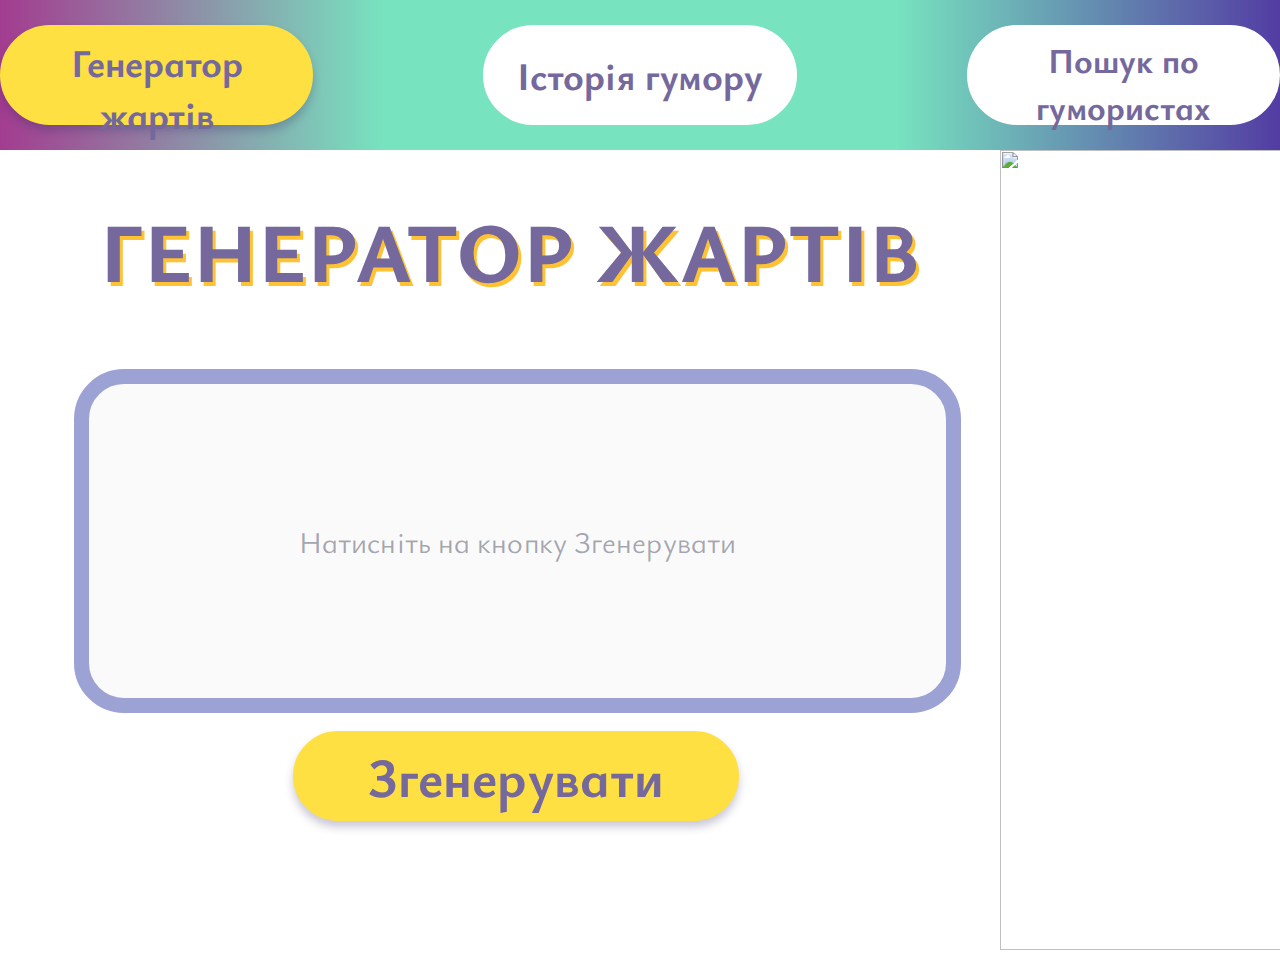
==== index.html @ 1abb5cdd "create" ====
<!DOCTYPE html>
<html lang="en">

<head>
    <meta charset="UTF-8">
    <meta name="viewport" content="width=device-width, initial-scale=1.0">
    <title>Document</title>
    <link rel="stylesheet" href="style.css">
</head>

<body>
    <header>
        <button class="btn1">Генератор жартiв</button>
        <button class="btn2">Iсторiя гумору</button>
        <button class="btn3">Пошук по гумористах</button>
    </header>
    <main>
        <div class="container">
            <div class="buttons">
                <p class="btn">ГЕНЕРАТОР ЖАРТІВ</p>
                <input class="generation" type="text" value="Натиснiть на кнопку Згенерувати" disabled>
                <button class="button">Згенерувати</button>
           </div>
           <div class="image">
            <img src="images/IMG_3994.PNG">
           </div>
        </div>
    </main>
</body>
</html>
---- style.css ----
@import url('https://fonts.googleapis.com/css2?family=Ponomar&family=Ysabeau+Infant:ital,wght@0,1..1000;1,1..1000&display=swap');

.btn1 {
    justify-content: center;
    width: 386px;
    height: 100px;
    background: #FFE043;
    border: 10px solid #FFE043;
    box-shadow: 0px 6px 8px rgba(45, 36, 97, 0.25);
    border-radius: 50px;
    font-family: 'Ysabeau Infant';
    font-size: 39px;
    color: #74689C;
    font-weight: bold;
    cursor: pointer;
}

.btn2 {
    justify-content: center;
    width: 386px;
    height: 100px;
    background: #FFFFFF;
    border: 10px solid #FFFFFF;
    border-radius: 50px;
    font-family: 'Ysabeau Infant';
    font-weight: 700;
    font-size: 39px;
    color: #74689C;
    cursor: pointer;
}

.btn3 {
    width: 386px;
    height: 100px;
    background: #FFFFFF;
    border: 10px solid #FFFFFF;
    border-radius: 50px;
    font-family: 'Ysabeau Infant';
    font-weight: 700;
    font-size: 35px;
    color: #74689C;
    cursor: pointer;
}

.btn {
    position: absolute;
    left: 100px;
    top: 109px;
    font-family: 'Ysabeau Infant';
    font-style: normal;
    font-weight: 750;
    font-size: 84px;
    color: #74689C;
    text-shadow: 3px 4px 0px #FFC233;
}

.generation {
    position: absolute;
    width: 853px;
    height: 312px;
    left: 74px;
    top: 369px;
    border-radius: 50px;
    font-family: 'Ysabeau Infant';
    font-size: 30px;
    text-align: center;
    letter-spacing: 0.1px;
    color: rgba(24, 22, 57, 0.4);
    border: 15px solid  #9DA2D5;
}

.button {
    justify-content: center;
    position: absolute;
    width: 446px;
    height: 90px;
    left: 293px;
    top: 731px;
    background: #FFE043;
    border: 10px solid #FFE043;
    box-shadow: 0px 6px 8px rgba(45, 36, 97, 0.25);
    border-radius: 50px;
    font-family: 'Ysabeau Infant';
    font-weight: 700;
    font-size: 55px;
    line-height: 50px;
    letter-spacing: 0.1px;
    color: #74689C;
    cursor: pointer;
}

header {
    display: flex;
    justify-content: space-around;
    align-items: center;
    width: 100%;
    height: 150px;
    background: linear-gradient(90deg, #A33C90 0%, rgba(119, 227, 191, 0) 30%, rgba(119, 227, 191, 0) 70%, #533CA3 100%), #77E3BF;
    justify-content: center;
    gap: 170px;
}

img {
    width: 800px;
    height: 800px;
    margin-left: 1000px;
    transition: transform 0.2s ease-out;
}

body {
    margin: 0;
}

img:hover {
    transform: translate(50px, -50px);
}

.image{
    width: 800px;
    height: 800px;
}
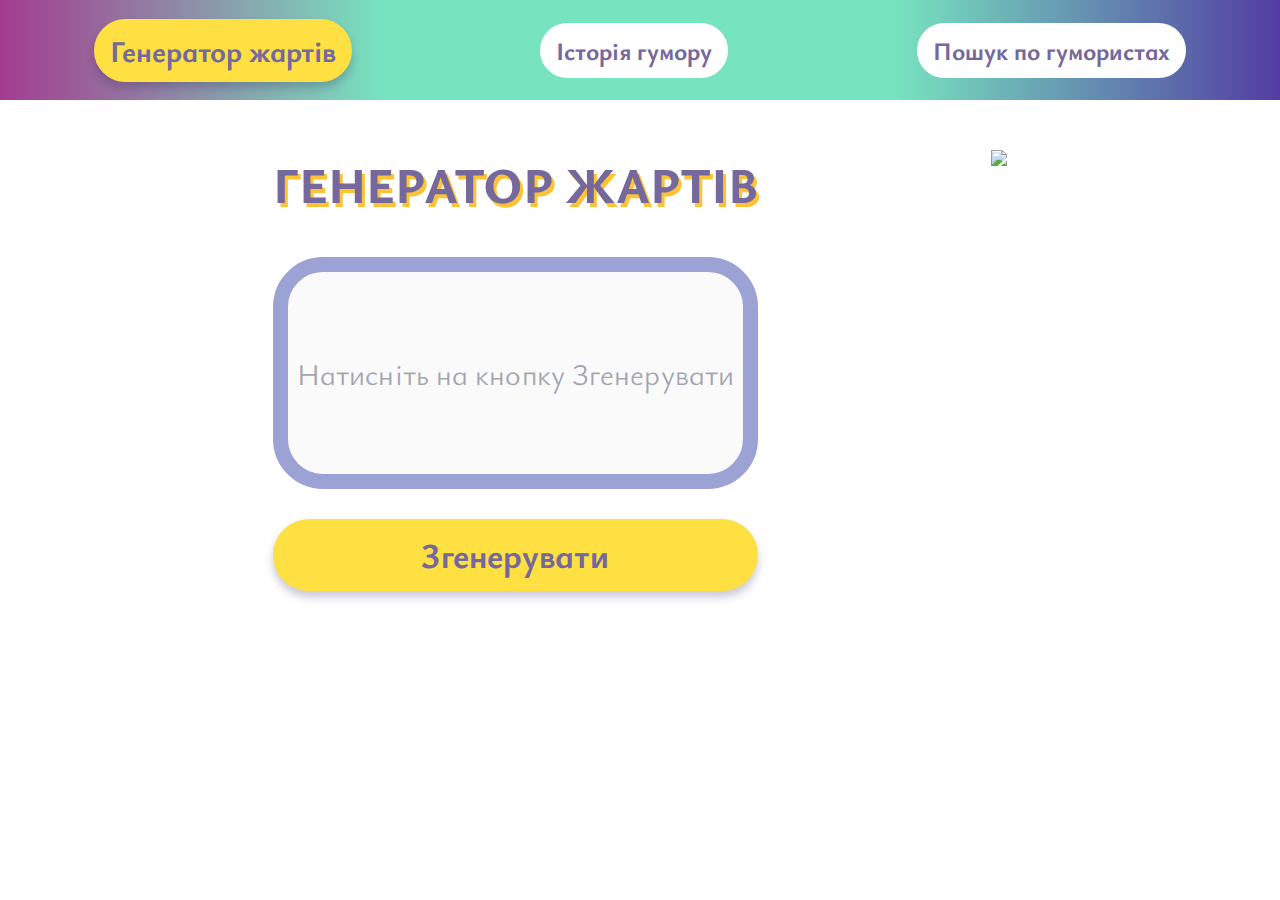
==== commit 1bd5e3e9: "add-some-changes" ====
--- a/index.html
+++ b/index.html
@@ -16,8 +16,8 @@
     </header>
     <main>
         <div class="container">
-            <div class="buttons">
-                <p class="btn">ГЕНЕРАТОР ЖАРТІВ</p>
+            <div class="buttons-container">
+                <p class="title">ГЕНЕРАТОР ЖАРТІВ</p>
                 <input class="generation" type="text" value="Натиснiть на кнопку Згенерувати" disabled>
                 <button class="button">Згенерувати</button>
            </div>
--- a/style.css
+++ b/style.css
@@ -1,68 +1,77 @@
 @import url('https://fonts.googleapis.com/css2?family=Ponomar&family=Ysabeau+Infant:ital,wght@0,1..1000;1,1..1000&display=swap');
 
+header {
+    display: flex;
+    justify-content: space-around;
+    align-items: center;
+    height: 100px;
+    background: linear-gradient(90deg, #A33C90 0%, rgba(119, 227, 191, 0) 30%, rgba(119, 227, 191, 0) 70%, #533CA3 100%), #77E3BF;
+    width: 100%;
+}
+
 .btn1 {
-    justify-content: center;
-    width: 386px;
-    height: 100px;
     background: #FFE043;
     border: 10px solid #FFE043;
     box-shadow: 0px 6px 8px rgba(45, 36, 97, 0.25);
     border-radius: 50px;
     font-family: 'Ysabeau Infant';
-    font-size: 39px;
+    font-size: 30px;
     color: #74689C;
     font-weight: bold;
     cursor: pointer;
 }
 
 .btn2 {
-    justify-content: center;
-    width: 386px;
-    height: 100px;
+
     background: #FFFFFF;
     border: 10px solid #FFFFFF;
     border-radius: 50px;
     font-family: 'Ysabeau Infant';
     font-weight: 700;
-    font-size: 39px;
+    font-size: 25px;
     color: #74689C;
     cursor: pointer;
 }
 
 .btn3 {
-    width: 386px;
-    height: 100px;
     background: #FFFFFF;
     border: 10px solid #FFFFFF;
     border-radius: 50px;
     font-family: 'Ysabeau Infant';
     font-weight: 700;
-    font-size: 35px;
+    font-size: 25px;
     color: #74689C;
     cursor: pointer;
 }
 
-.btn {
-    position: absolute;
-    left: 100px;
-    top: 109px;
+.container{
+    display: flex;
+    justify-content: space-evenly;
+    max-width: 1200px;
+    margin: 50px auto;
+}
+
+.buttons-container{
+    display: flex;
+    flex-direction: column;
+}
+
+.title {  
     font-family: 'Ysabeau Infant';
     font-style: normal;
     font-weight: 750;
-    font-size: 84px;
+    font-size: 50px;
     color: #74689C;
     text-shadow: 3px 4px 0px #FFC233;
+    margin:0px;
+    margin-bottom:40px;
 }
 
 .generation {
-    position: absolute;
-    width: 853px;
-    height: 312px;
-    left: 74px;
-    top: 369px;
+    font-size: 30px;
+    height: 200px;
     border-radius: 50px;
     font-family: 'Ysabeau Infant';
-    font-size: 30px;
     text-align: center;
     letter-spacing: 0.1px;
     color: rgba(24, 22, 57, 0.4);
@@ -70,40 +79,25 @@
 }
 
 .button {
-    justify-content: center;
-    position: absolute;
-    width: 446px;
-    height: 90px;
-    left: 293px;
-    top: 731px;
+
     background: #FFE043;
     border: 10px solid #FFE043;
     box-shadow: 0px 6px 8px rgba(45, 36, 97, 0.25);
     border-radius: 50px;
     font-family: 'Ysabeau Infant';
     font-weight: 700;
-    font-size: 55px;
+    font-size: 35px;
     line-height: 50px;
     letter-spacing: 0.1px;
     color: #74689C;
     cursor: pointer;
+    margin-top:30px;
 }
 
-header {
-    display: flex;
-    justify-content: space-around;
-    align-items: center;
-    width: 100%;
-    height: 150px;
-    background: linear-gradient(90deg, #A33C90 0%, rgba(119, 227, 191, 0) 30%, rgba(119, 227, 191, 0) 70%, #533CA3 100%), #77E3BF;
-    justify-content: center;
-    gap: 170px;
-}
+
 
 img {
-    width: 800px;
-    height: 800px;
-    margin-left: 1000px;
+    width: 400px;
     transition: transform 0.2s ease-out;
 }
 
@@ -115,7 +109,3 @@
     transform: translate(50px, -50px);
 }
 
-.image{
-    width: 800px;
-    height: 800px;
-}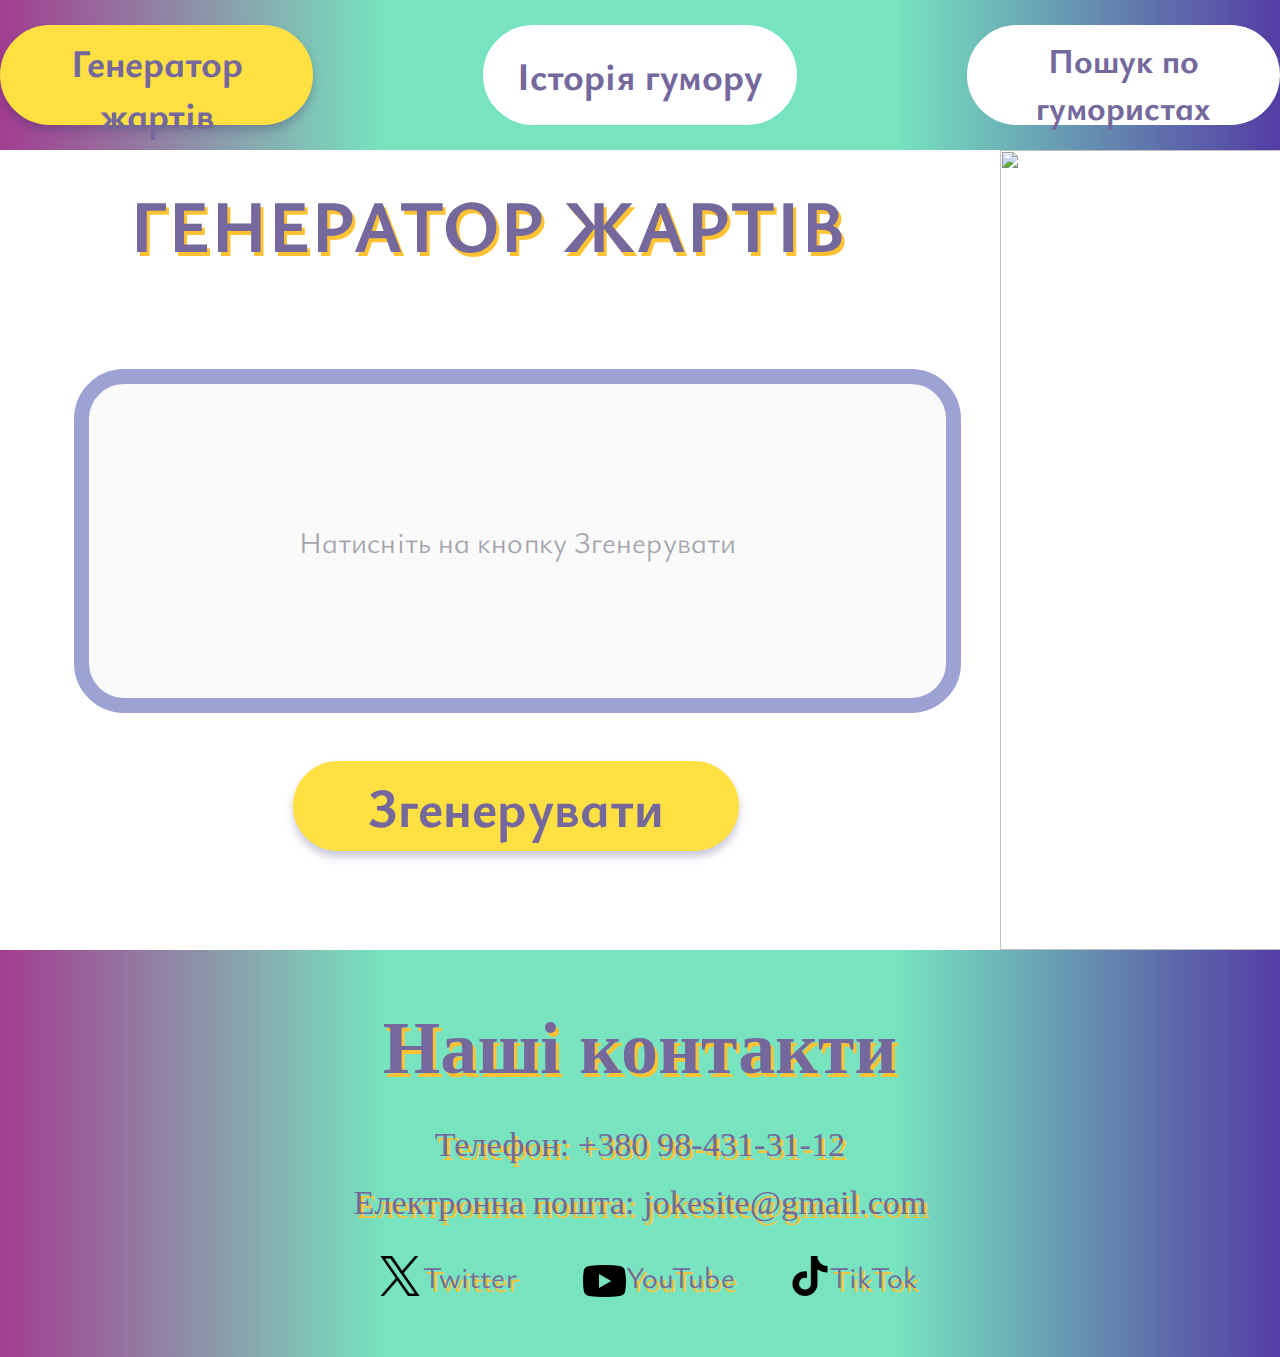
==== commit f2e54458: "update git commit -m update git commit -m update" ====
--- a/index.html
+++ b/index.html
@@ -26,5 +26,17 @@
            </div>
         </div>
     </main>
+    <footer>
+    <div class="text-container">
+        <h1 class="text-footer">Наші контакти</h1>
+        <p class="number">Телефон: +380 98-431-31-12</p>
+        <p class="mail">Електронна пошта: jokesite@gmail.com</p>
+    </div>
+    <div class="buttons-footer">
+        <a href="https://x.com/" class="twitter">Twitter</a>
+        <a href="https://www.youtube.com/" class="youtube">YouTube</a>
+        <a href="https://www.tiktok.com/" class="tikTok">TikTok</a>
+    </div>
+    </footer>
 </body>
 </html>--- a/style.css
+++ b/style.css
@@ -1,103 +1,114 @@
 @import url('https://fonts.googleapis.com/css2?family=Ponomar&family=Ysabeau+Infant:ital,wght@0,1..1000;1,1..1000&display=swap');
+
+.btn1 {
+    justify-content: center;
+    width: 386px;
+    height: 100px;
+    background: #FFE043;
+    border: 10px solid #FFE043;
+    box-shadow: 0px 6px 8px rgba(45, 36, 97, 0.25);
+    border-radius: 50px;
+    font-family: 'Ysabeau Infant';
+    font-size: 39px;
+    color: #74689C;
+    font-weight: bold;
+    cursor: pointer;
+    transition: transform 0.2s ease-out;
+}
+
+.btn2 {
+    justify-content: center;
+    width: 386px;
+    height: 100px;
+    background: #FFFFFF;
+    border: 10px solid #FFFFFF;
+    border-radius: 50px;
+    font-family: 'Ysabeau Infant';
+    font-weight: 700;
+    font-size: 39px;
+    color: #74689C;
+    cursor: pointer;
+    transition: transform 0.2s ease-out;
+}
+
+.btn3 {
+    width: 386px;
+    height: 100px;
+    background: #FFFFFF;
+    border: 10px solid #FFFFFF;
+    border-radius: 50px;
+    font-family: 'Ysabeau Infant';
+    font-weight: 700;
+    font-size: 35px;
+    color: #74689C;
+    cursor: pointer;
+    transition: transform 0.2s ease-out;
+}
+
+.btn {
+    position: absolute;
+    left: 100px;
+    top: 109px;
+    font-family: 'Ysabeau Infant';
+    font-style: normal;
+    font-weight: 750;
+    font-size: 84px;
+    color: #74689C;
+    text-shadow: 3px 4px 0px #FFC233;
+}
+
+.generation {
+    position: absolute;
+    width: 853px;
+    height: 312px;
+    left: 74px;
+    top: 369px;
+    border-radius: 50px;
+    font-family: 'Ysabeau Infant';
+    font-size: 30px;
+    text-align: center;
+    letter-spacing: 0.1px;
+    color: rgba(24, 22, 57, 0.4);
+    border: 15px solid  #9DA2D5;
+}
+
+.button {
+    justify-content: center;
+    position: absolute;
+    width: 446px;
+    height: 90px;
+    left: 293px;
+    top: 731px;
+    background: #FFE043;
+    border: 10px solid #FFE043;
+    box-shadow: 0px 6px 8px rgba(45, 36, 97, 0.25);
+    border-radius: 50px;
+    font-family: 'Ysabeau Infant';
+    font-weight: 700;
+    font-size: 55px;
+    line-height: 50px;
+    letter-spacing: 0.1px;
+    color: #74689C;
+    cursor: pointer;
+    margin-top:30px;
+    transition: transform 0.2s ease-out;
+}
 
 header {
     display: flex;
     justify-content: space-around;
     align-items: center;
-    height: 100px;
+    width: 100%;
+    height: 150px;
     background: linear-gradient(90deg, #A33C90 0%, rgba(119, 227, 191, 0) 30%, rgba(119, 227, 191, 0) 70%, #533CA3 100%), #77E3BF;
-    width: 100%;
-}
-
-.btn1 {
-    background: #FFE043;
-    border: 10px solid #FFE043;
-    box-shadow: 0px 6px 8px rgba(45, 36, 97, 0.25);
-    border-radius: 50px;
-    font-family: 'Ysabeau Infant';
-    font-size: 30px;
-    color: #74689C;
-    font-weight: bold;
-    cursor: pointer;
-}
-
-.btn2 {
-
-    background: #FFFFFF;
-    border: 10px solid #FFFFFF;
-    border-radius: 50px;
-    font-family: 'Ysabeau Infant';
-    font-weight: 700;
-    font-size: 25px;
-    color: #74689C;
-    cursor: pointer;
-}
-
-.btn3 {
-    background: #FFFFFF;
-    border: 10px solid #FFFFFF;
-    border-radius: 50px;
-    font-family: 'Ysabeau Infant';
-    font-weight: 700;
-    font-size: 25px;
-    color: #74689C;
-    cursor: pointer;
-}
-
-.container{
-    display: flex;
-    justify-content: space-evenly;
-    max-width: 1200px;
-    margin: 50px auto;
-}
-
-.buttons-container{
-    display: flex;
-    flex-direction: column;
-}
-
-.title {  
-    font-family: 'Ysabeau Infant';
-    font-style: normal;
-    font-weight: 750;
-    font-size: 50px;
-    color: #74689C;
-    text-shadow: 3px 4px 0px #FFC233;
-    margin:0px;
-    margin-bottom:40px;
-}
-
-.generation {
-    font-size: 30px;
-    height: 200px;
-    border-radius: 50px;
-    font-family: 'Ysabeau Infant';
-    text-align: center;
-    letter-spacing: 0.1px;
-    color: rgba(24, 22, 57, 0.4);
-    border: 15px solid  #9DA2D5;
-}
-
-.button {
-
-    background: #FFE043;
-    border: 10px solid #FFE043;
-    box-shadow: 0px 6px 8px rgba(45, 36, 97, 0.25);
-    border-radius: 50px;
-    font-family: 'Ysabeau Infant';
-    font-weight: 700;
-    font-size: 35px;
-    line-height: 50px;
-    letter-spacing: 0.1px;
-    color: #74689C;
-    cursor: pointer;
-    margin-top:30px;
-}
-
-
+    justify-content: center;
+    gap: 170px;
+}
 
 img {
-    width: 400px;
+    width: 800px;
+    height: 800px;
+    margin-left: 1000px;
     transition: transform 0.2s ease-out;
 }
 
@@ -106,6 +117,176 @@
 }
 
 img:hover {
-    transform: translate(50px, -50px);
-}
-
+    transform: translate(50px);
+}
+
+.image{
+    width: 800px;
+    height: 800px;
+}
+
+.title{
+position: absolute;
+left: 130px;
+top: 100px;
+font-family: 'Ysabeau Infant';
+font-weight: 700;
+font-size: 74px;
+letter-spacing: 0.1px;
+color: #74689C;
+text-shadow: 3px 4px 0px #FFC233;
+}
+
+.button:hover{
+    filter: brightness(90%);
+}
+
+.button:active{
+    transform: scale(0.9);
+}
+
+.btn1:hover{
+    filter: brightness(90%);
+}
+
+.btn2:hover{
+    filter: brightness(90%);
+}
+
+.btn3:hover{
+    filter: brightness(90%);
+}
+
+.btn1:active{
+    transform: scale(0.9);
+}
+
+.btn2:active{
+    transform: scale(0.9);
+}
+
+.btn3:active{
+    transform: scale(0.9);
+}
+
+.text-footer{
+    text-align: center;
+}
+
+.number{
+    text-align: center;
+}
+
+.mail{
+    text-align: center;
+}
+
+.twitter{
+    width: auto;
+    height: auto;
+    font-family: 'Ysabeau Infant';
+    font-size: 30px;
+    background: none;
+    border: none;
+    cursor: pointer;
+    letter-spacing: 0.1px;
+    color: #74689C;
+    text-shadow: 3px 4px 0px #FFC233;
+    background: url(images/free-icon-twitter-5968958.png);
+    background-size: 100%;
+    text-indent: 43px;
+    max-width: 40px;
+    background-repeat: no-repeat;
+    transition: transform 0.1s ease-out;
+    text-decoration: none;
+}
+
+.youtube{
+    width: auto;
+    height: auto;
+    font-family: 'Ysabeau Infant';
+    font-size: 30px;
+    background: url(images/icons8-youtube-50.png);
+    background-size: 100%;
+    text-indent: 46px;
+    max-width: 50px;
+    background-repeat: no-repeat;
+    border: none;
+    cursor: pointer;
+    letter-spacing: 0.1px;
+    color: #74689C;
+    text-shadow: 3px 4px 0px #FFC233;
+    transition: transform 0.1s ease-out;
+    text-decoration: none;
+}
+
+.tikTok{
+    width: auto;
+    height: auto;
+    font-family: 'Ysabeau Infant';
+    font-size: 30px;
+    background: none;
+    border: none;
+    cursor: pointer;
+    letter-spacing: 0.1px;
+    color: #74689C;
+    text-shadow: 3px 4px 0px #FFC233;
+    background: url(images/free-icon-tik-tok-3046120.png);
+    background-size: 100%;
+    text-indent: 40px;
+    max-width: 40px;
+    background-repeat: no-repeat;
+    margin-right: 70px;
+    transition: transform 0.1s ease-out;
+    text-decoration: none;
+}
+
+.buttons-footer{
+    display: flex;
+    flex-direction: row;
+    justify-content: center;
+    gap: 160px;
+    padding-bottom: 60px;
+}
+
+footer{
+    background: linear-gradient(90deg, #A33C90 0%, rgba(119, 227, 191, 0) 30%, rgba(119, 227, 191, 0) 70%, #533CA3 100%), #77E3BF;
+}
+
+.text-footer{
+    font-size: 74px;
+    letter-spacing: 0.1px;
+    color: #74689C;
+    text-shadow: 3px 4px 0px #FFC233;
+}
+
+.number{
+    font-size: 34px;
+    letter-spacing: 0.1px;
+    color: #74689C;
+    text-shadow: 3px 4px 0px #FFC233;
+    line-height: 10px;
+}
+
+.mail{
+    font-size: 34px;
+    letter-spacing: 0.1px;
+    color: #74689C;
+    text-shadow: 3px 4px 0px #FFC233;
+}
+
+.text-container{
+    padding-top: 6px
+}
+
+.tikTok:active{
+    transform: scale(0.9);
+}
+
+.youtube:active{
+    transform: scale(0.9);
+}
+
+.twitter:active{
+    transform: scale(0.9);
+}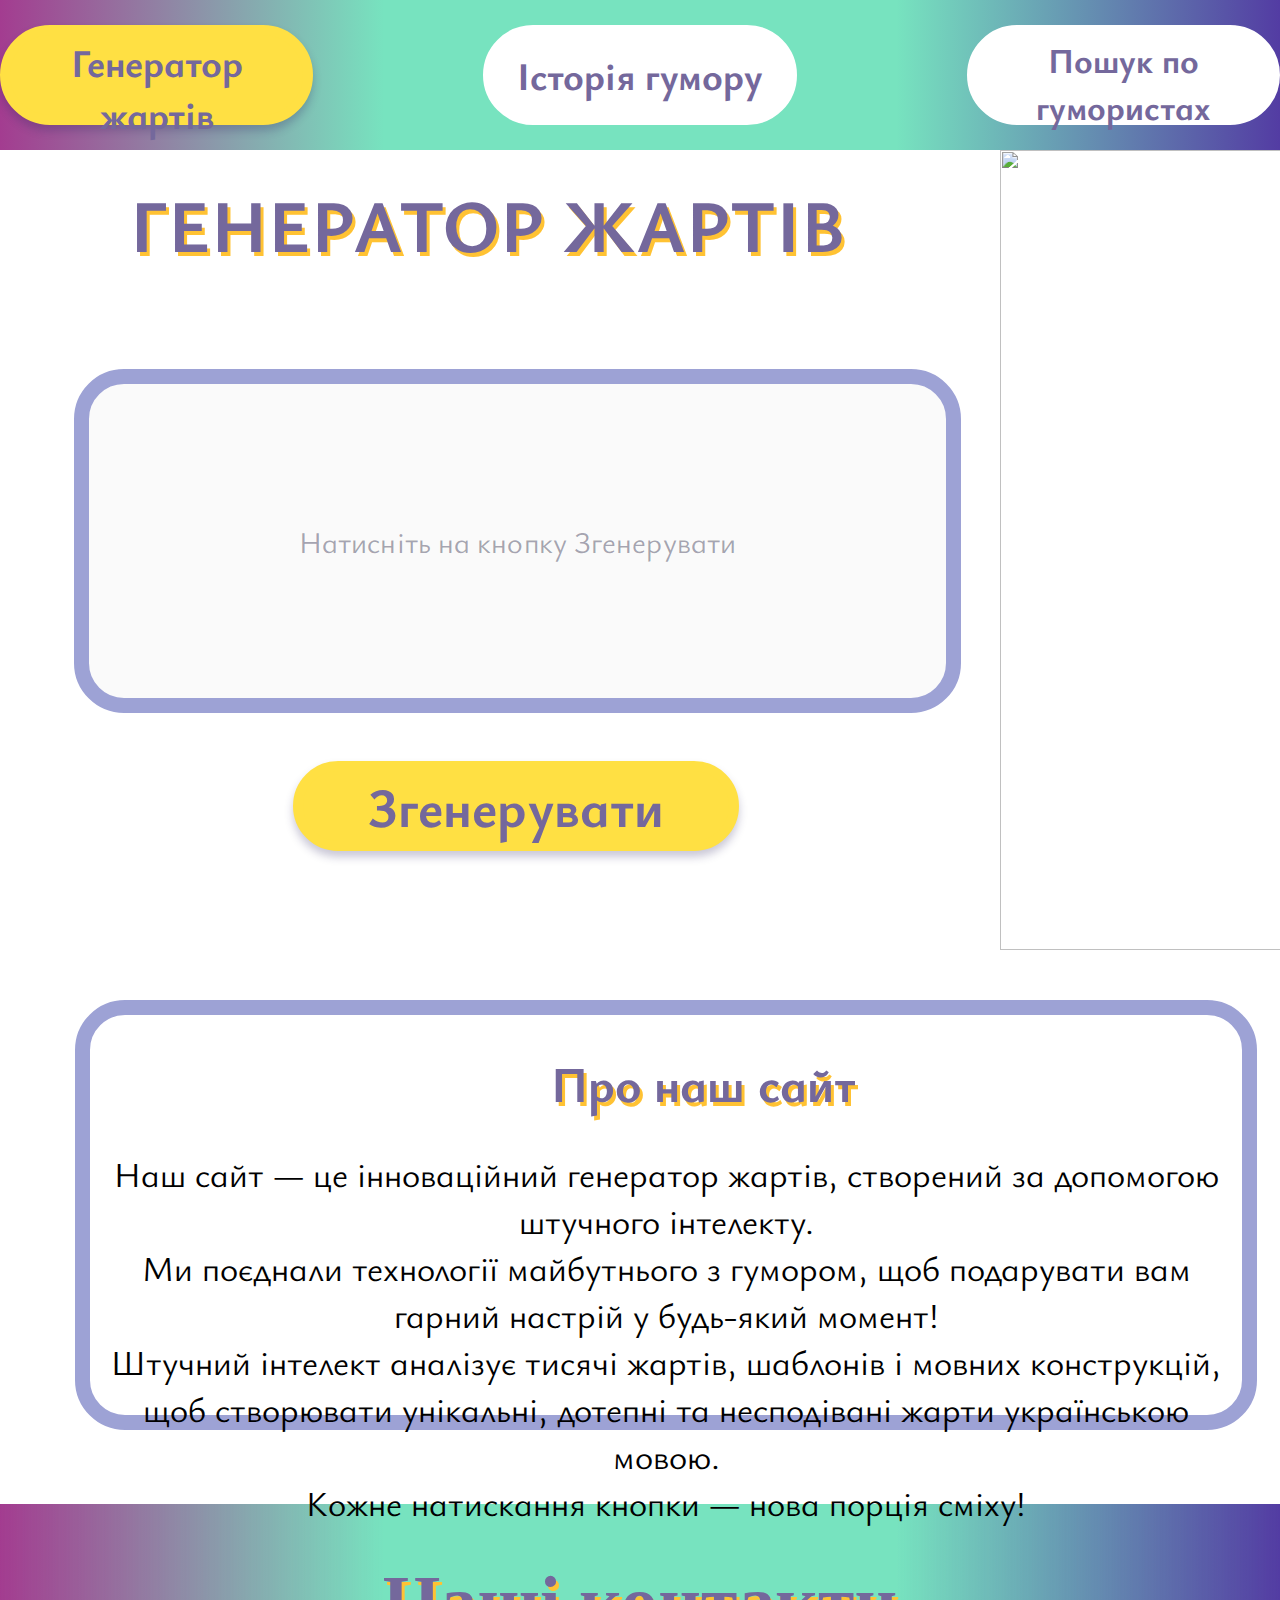
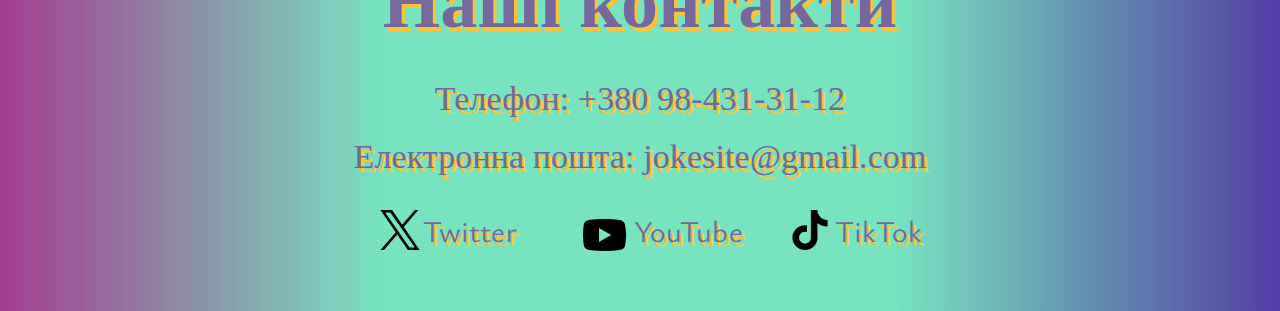
==== commit 2f6bdd05: "update" ====
--- a/index.html
+++ b/index.html
@@ -14,15 +14,20 @@
         <button class="btn2">Iсторiя гумору</button>
         <button class="btn3">Пошук по гумористах</button>
     </header>
+        <div class="about">
+            <h1 class="about-h1">Про наш сайт</h1>
+            <p class="site-about">Наш сайт — це інноваційний генератор жартів, створений за допомогою штучного інтелекту.<br />
+             Ми поєднали технології майбутнього з гумором, щоб подарувати вам гарний настрій у будь-який момент!<br /> 
+             Штучний інтелект аналізує тисячі жартів, шаблонів і мовних конструкцій, щоб створювати унікальні, дотепні та несподівані жарти українською мовою.<br />
+             Кожне натискання кнопки — нова порція сміху!</p>
+        </div>
     <main>
         <div class="container">
             <div class="buttons-container">
                 <p class="title">ГЕНЕРАТОР ЖАРТІВ</p>
                 <input class="generation" type="text" value="Натиснiть на кнопку Згенерувати" disabled>
                 <button class="button">Згенерувати</button>
-           </div>
-           <div class="image">
-            <img src="images/IMG_3994.PNG">
+                <img src="images/IMG_3994.PNG">
            </div>
         </div>
     </main>
--- a/style.css
+++ b/style.css
@@ -186,7 +186,6 @@
     height: auto;
     font-family: 'Ysabeau Infant';
     font-size: 30px;
-    background: none;
     border: none;
     cursor: pointer;
     letter-spacing: 0.1px;
@@ -208,7 +207,7 @@
     font-size: 30px;
     background: url(images/icons8-youtube-50.png);
     background-size: 100%;
-    text-indent: 46px;
+    text-indent: 54px;
     max-width: 50px;
     background-repeat: no-repeat;
     border: none;
@@ -233,7 +232,7 @@
     text-shadow: 3px 4px 0px #FFC233;
     background: url(images/free-icon-tik-tok-3046120.png);
     background-size: 100%;
-    text-indent: 40px;
+    text-indent: 45px;
     max-width: 40px;
     background-repeat: no-repeat;
     margin-right: 70px;
@@ -251,6 +250,7 @@
 
 footer{
     background: linear-gradient(90deg, #A33C90 0%, rgba(119, 227, 191, 0) 30%, rgba(119, 227, 191, 0) 70%, #533CA3 100%), #77E3BF;
+    margin-top: 550px;
 }
 
 .text-footer{
@@ -289,4 +289,36 @@
 
 .twitter:active{
     transform: scale(0.9);
+}
+
+
+.about{
+    display: flex;
+    position: absolute;
+    left: 75px;
+    width: 90%;
+    height: 400px;
+    top: 1000px;
+    border-radius: 50px;
+    border: 15px solid  #9DA2D5;
+    text-align: center;
+}
+
+.site-about{
+    display: flex;
+    position: relative;
+    top: 100px;
+    font-size: 35px;
+    font-family: 'Ysabeau Infant';
+}
+
+.about-h1{
+    position: absolute;
+    left: 40%;
+    display: flex;
+    letter-spacing: 0.1px;
+    color: #74689C;
+    font-family: 'Ysabeau Infant';
+    text-shadow: 3px 4px 0px #FFC233;
+    font-size: 50px;
 }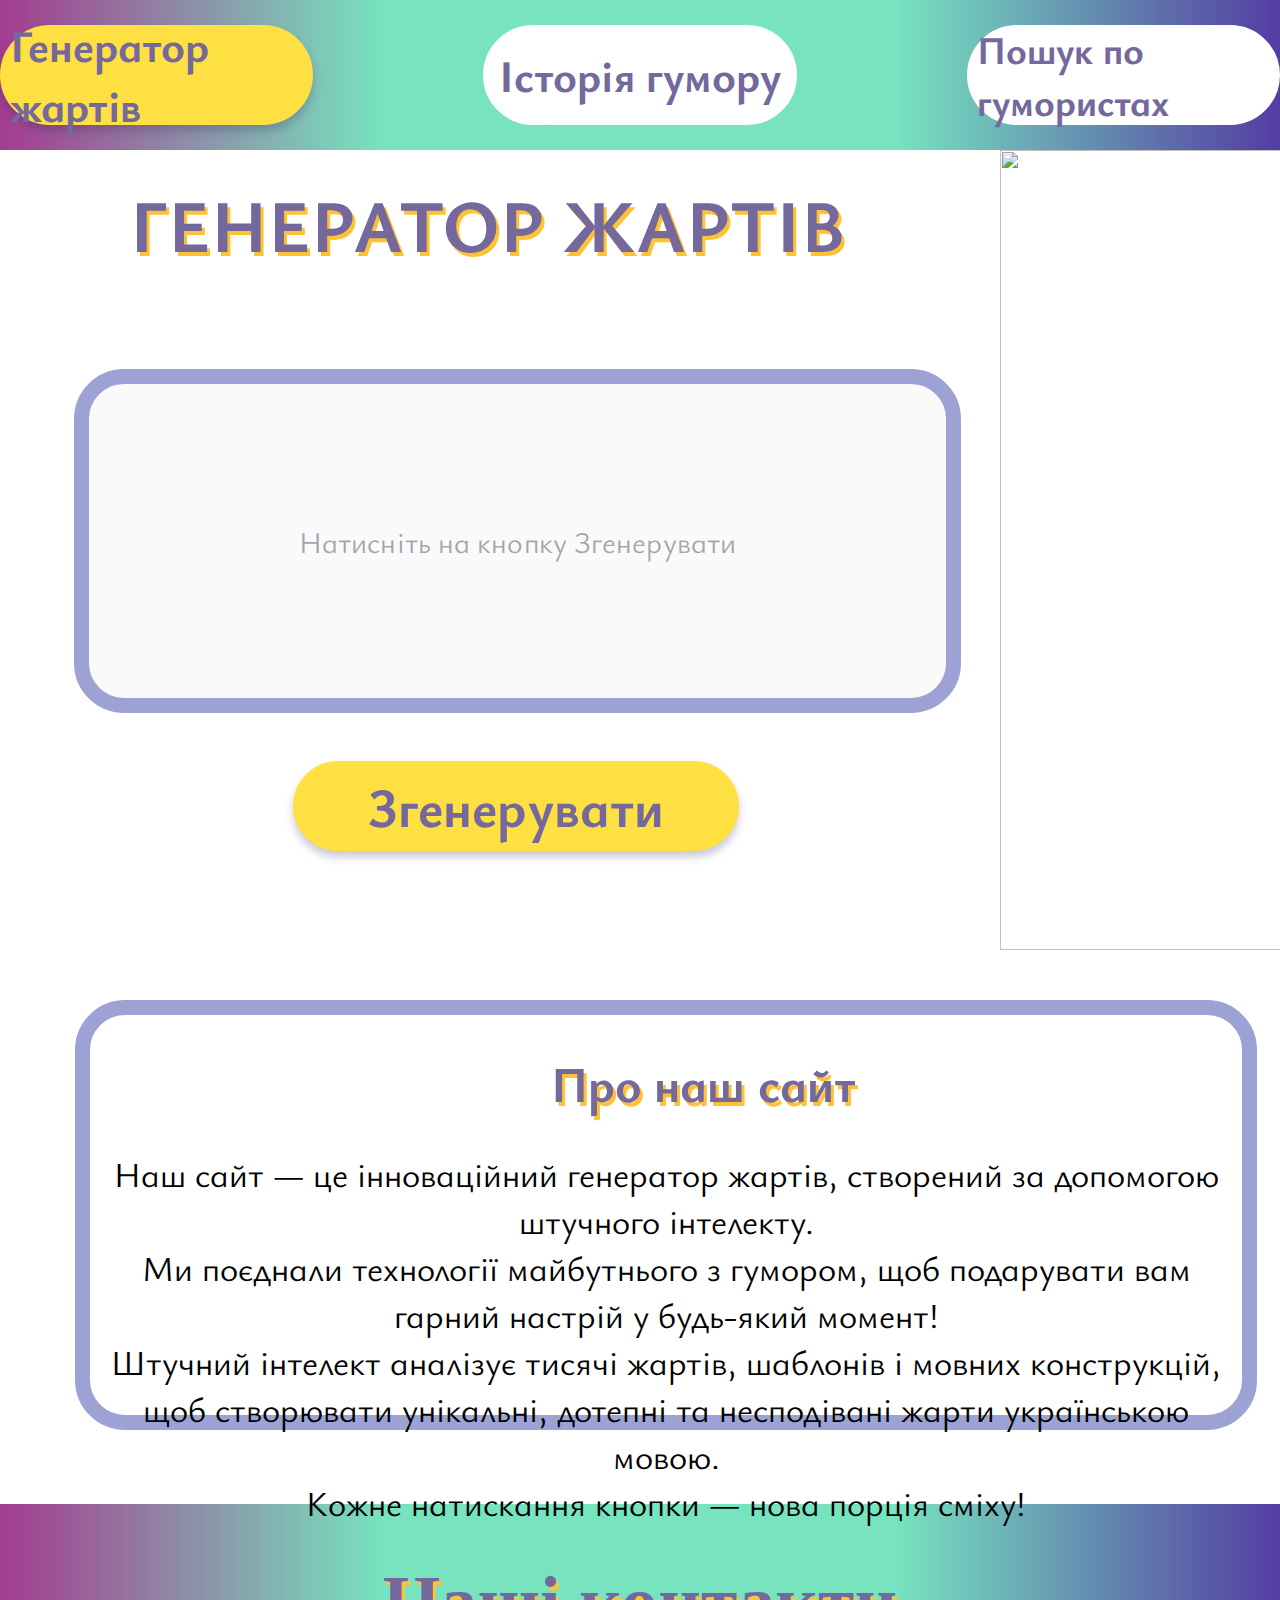
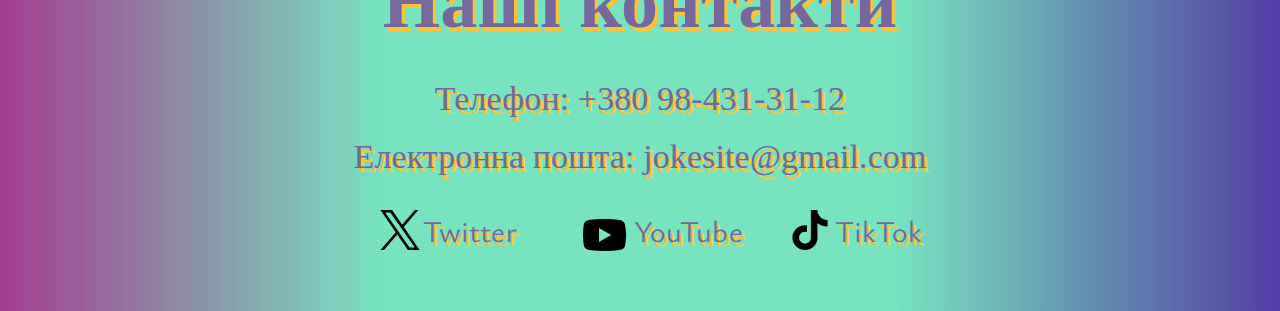
==== commit ad1316af: "change-structure" ====
--- a/index.html
+++ b/index.html
@@ -10,15 +10,14 @@
 
 <body>
     <header>
-        <button class="btn1">Генератор жартiв</button>
-        <button class="btn2">Iсторiя гумору</button>
-        <button class="btn3">Пошук по гумористах</button>
+        <a href="" class="btn1">Генератор жартiв</a>
+        <a href="page2.html" class="btn2">Iсторiя гумору</a>
+        <a href="" class="btn3">Пошук по гумористах</a>
     </header>
         <div class="about">
             <h1 class="about-h1">Про наш сайт</h1>
             <p class="site-about">Наш сайт — це інноваційний генератор жартів, створений за допомогою штучного інтелекту.<br />
-             Ми поєднали технології майбутнього з гумором, щоб подарувати вам гарний настрій у будь-який момент!<br /> 
-             Штучний інтелект аналізує тисячі жартів, шаблонів і мовних конструкцій, щоб створювати унікальні, дотепні та несподівані жарти українською мовою.<br />
+             Ми поєднали технології майбутнього з гумором, щоб подарувати вам гарний настрій у будь-який момент!<br /> Штучний інтелект аналізує тисячі жартів, шаблонів і мовних конструкцій, щоб створювати унікальні, дотепні та несподівані жарти українською мовою.<br />
              Кожне натискання кнопки — нова порція сміху!</p>
         </div>
     <main>
@@ -27,7 +26,7 @@
                 <p class="title">ГЕНЕРАТОР ЖАРТІВ</p>
                 <input class="generation" type="text" value="Натиснiть на кнопку Згенерувати" disabled>
                 <button class="button">Згенерувати</button>
-                <img src="images/IMG_3994.PNG">
+                <img src="/images/IMG_3994.PNG">
            </div>
         </div>
     </main>
--- a/style.css
+++ b/style.css
@@ -1,15 +1,18 @@
 @import url('https://fonts.googleapis.com/css2?family=Ponomar&family=Ysabeau+Infant:ital,wght@0,1..1000;1,1..1000&display=swap');
 
 .btn1 {
-    justify-content: center;
+    display: inline-flex;
+    justify-content: center;
+    align-items: center;
+    text-decoration: none;
     width: 386px;
-    height: 100px;
+    height: 80px;
     background: #FFE043;
     border: 10px solid #FFE043;
     box-shadow: 0px 6px 8px rgba(45, 36, 97, 0.25);
     border-radius: 50px;
     font-family: 'Ysabeau Infant';
-    font-size: 39px;
+    font-size: 45px;
     color: #74689C;
     font-weight: bold;
     cursor: pointer;
@@ -17,29 +20,36 @@
 }
 
 .btn2 {
-    justify-content: center;
+    display: inline-flex;
+    justify-content: center;
+    align-items: center;
+    text-decoration: none;
     width: 386px;
-    height: 100px;
+    height: 80px;
     background: #FFFFFF;
     border: 10px solid #FFFFFF;
     border-radius: 50px;
     font-family: 'Ysabeau Infant';
     font-weight: 700;
-    font-size: 39px;
+    font-size: 45px;
     color: #74689C;
     cursor: pointer;
     transition: transform 0.2s ease-out;
 }
 
 .btn3 {
+    display: inline-flex;
+    justify-content: center;
+    align-items: center;
+    text-decoration: none;
     width: 386px;
-    height: 100px;
+    height: 80px;
     background: #FFFFFF;
     border: 10px solid #FFFFFF;
     border-radius: 50px;
     font-family: 'Ysabeau Infant';
     font-weight: 700;
-    font-size: 35px;
+    font-size: 39px;
     color: #74689C;
     cursor: pointer;
     transition: transform 0.2s ease-out;
@@ -191,7 +201,7 @@
     letter-spacing: 0.1px;
     color: #74689C;
     text-shadow: 3px 4px 0px #FFC233;
-    background: url(images/free-icon-twitter-5968958.png);
+    background: url(/images/free-icon-twitter-5968958.png);
     background-size: 100%;
     text-indent: 43px;
     max-width: 40px;
@@ -205,7 +215,7 @@
     height: auto;
     font-family: 'Ysabeau Infant';
     font-size: 30px;
-    background: url(images/icons8-youtube-50.png);
+    background: url(/images/icons8-youtube-50.png);
     background-size: 100%;
     text-indent: 54px;
     max-width: 50px;
@@ -230,7 +240,7 @@
     letter-spacing: 0.1px;
     color: #74689C;
     text-shadow: 3px 4px 0px #FFC233;
-    background: url(images/free-icon-tik-tok-3046120.png);
+    background: url(/images/free-icon-tik-tok-3046120.png);
     background-size: 100%;
     text-indent: 45px;
     max-width: 40px;
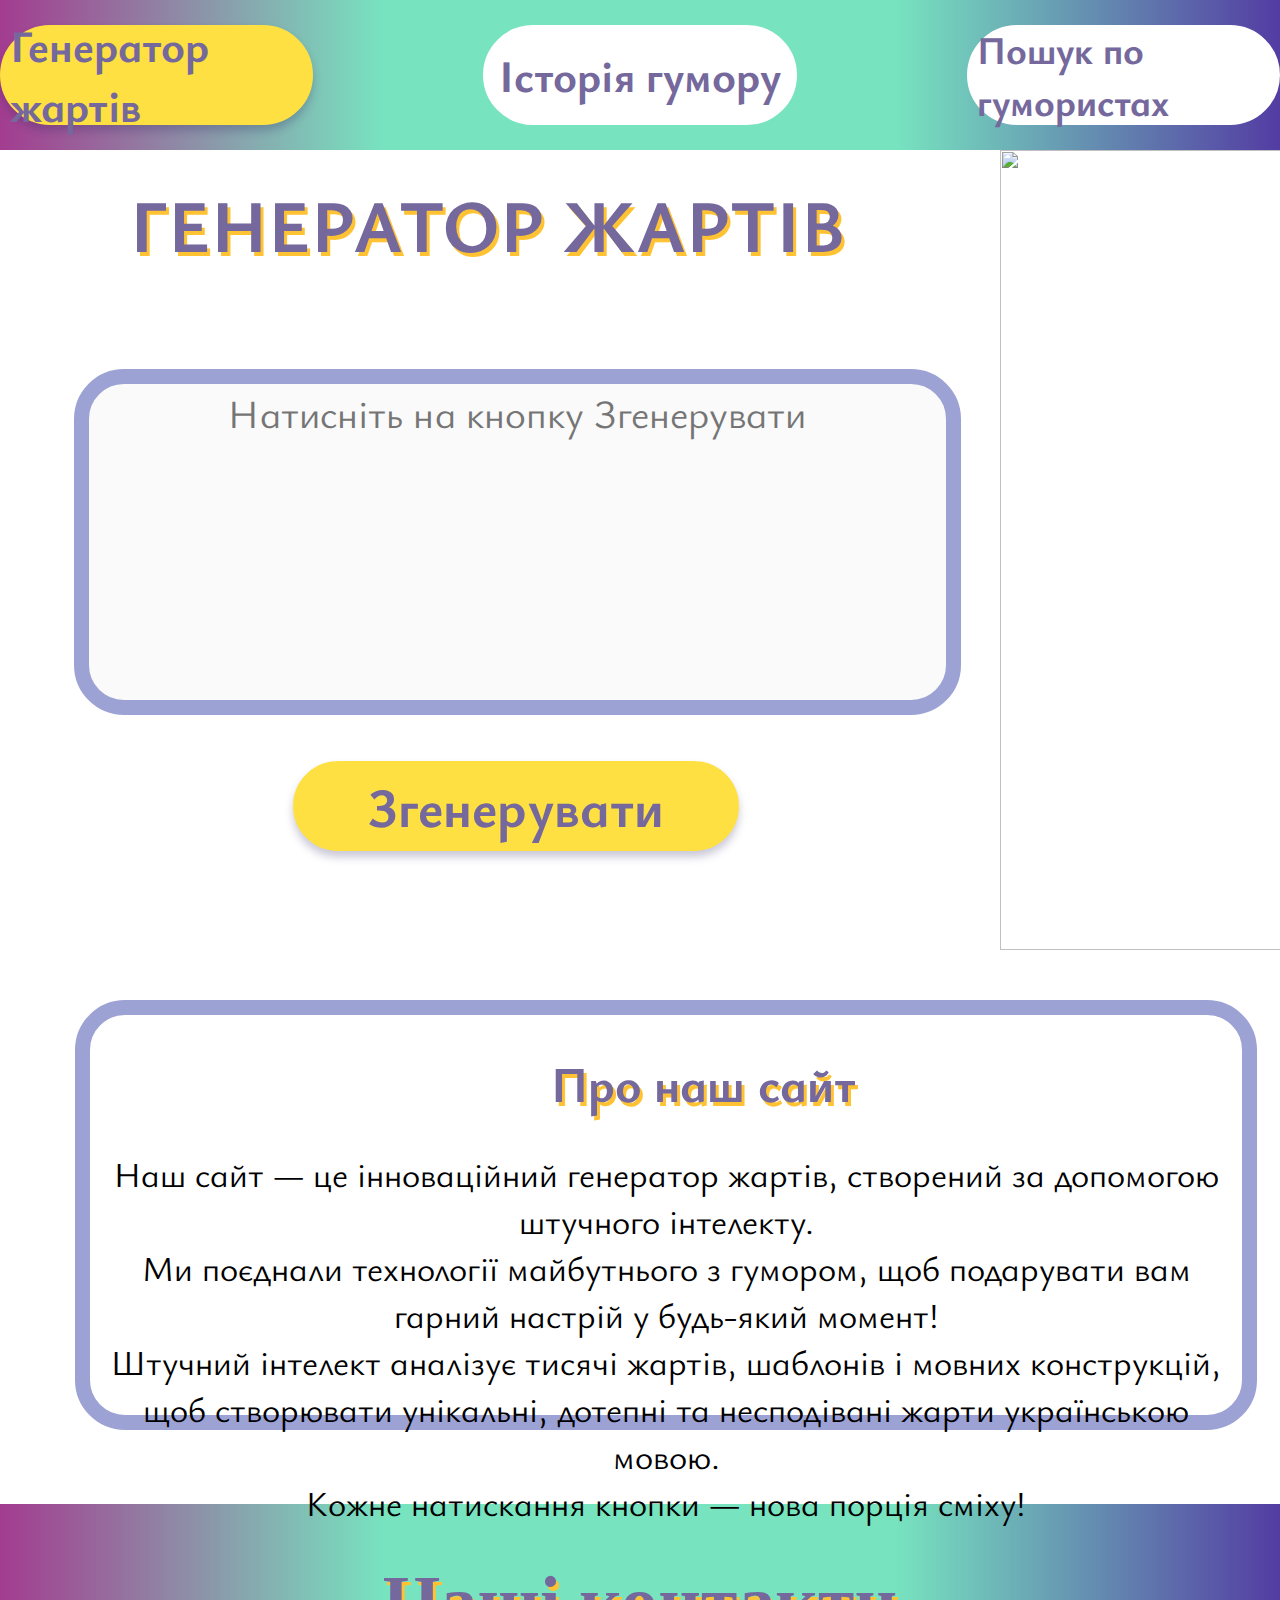
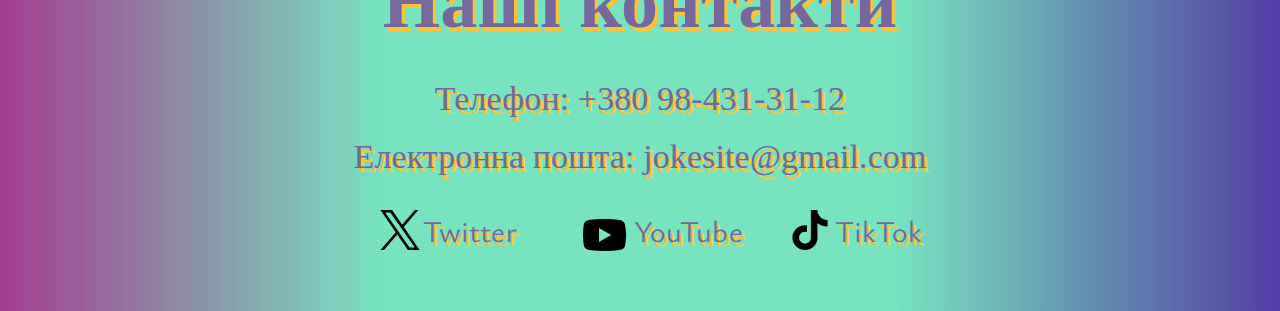
==== commit 95cf6dc7: "js update" ====
--- a/index.html
+++ b/index.html
@@ -7,7 +7,6 @@
     <title>Document</title>
     <link rel="stylesheet" href="style.css">
 </head>
-
 <body>
     <header>
         <a href="" class="btn1">Генератор жартiв</a>
@@ -24,8 +23,8 @@
         <div class="container">
             <div class="buttons-container">
                 <p class="title">ГЕНЕРАТОР ЖАРТІВ</p>
-                <input class="generation" type="text" value="Натиснiть на кнопку Згенерувати" disabled>
-                <button class="button">Згенерувати</button>
+                <textarea id="jokeText" rows="6" placeholder="Натиснiть на кнопку Згенерувати" class="generation" disabled></textarea>
+                <button onclick="generateJoke()" class="button">Згенерувати</button>
                 <img src="/images/IMG_3994.PNG">
            </div>
         </div>
@@ -42,5 +41,6 @@
         <a href="https://www.tiktok.com/" class="tikTok">TikTok</a>
     </div>
     </footer>
+    <script src="script.js"></script>
 </body>
 </html>--- a/style.css
+++ b/style.css
@@ -68,6 +68,7 @@
 }
 
 .generation {
+    text-align: center;
     position: absolute;
     width: 853px;
     height: 312px;
@@ -75,11 +76,11 @@
     top: 369px;
     border-radius: 50px;
     font-family: 'Ysabeau Infant';
-    font-size: 30px;
-    text-align: center;
+    font-size: 40px;
     letter-spacing: 0.1px;
     color: rgba(24, 22, 57, 0.4);
     border: 15px solid  #9DA2D5;
+    resize: none;
 }
 
 .button {
